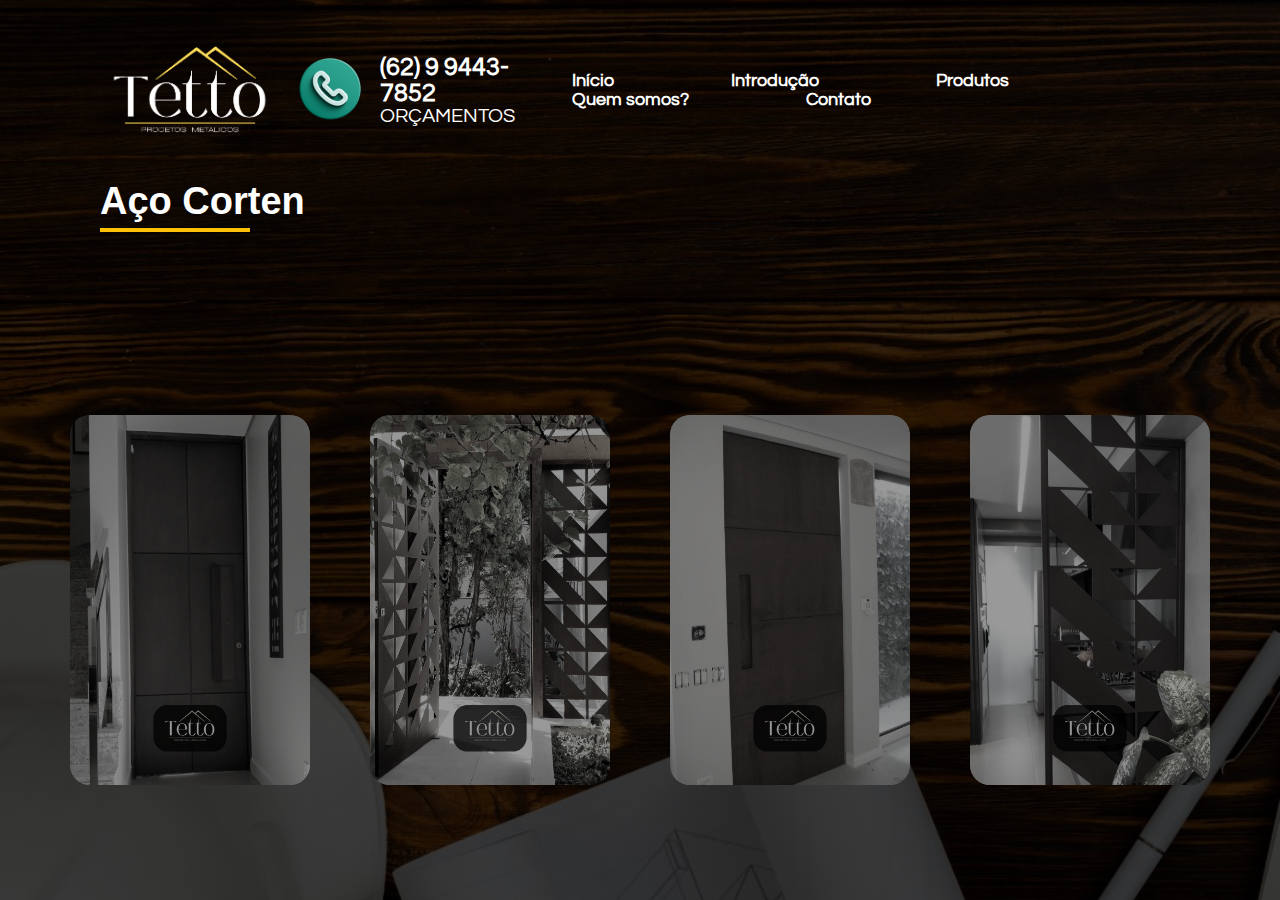
==== products-html/aco-corten.html @ 723a8bae "tetto-final-v0.1" ====
<!DOCTYPE html>
<html lang="pt-br">
<head>
    <meta charset="UTF-8">
    <meta name="viewport" content="width=device-width, initial-scale=1.0">
    <title>Policarbonato | Tetto Projetos</title>
    <link rel="stylesheet" href="../products-css/corte-laser.css">
</head>
<body>
    <header class="animate" style="animation-name: slideInRight;" id="cabecalho">
        <div class="logo">
            <img src="../assets/logo/logo-branca.png" loading="lazy" alt="Tetto Projetos Metálicos">
        </div>
        <div class="contato">
            <a href="https://api.whatsapp.com/send?phone=5562994437852&text=Ol%C3%A1,%20gostaria%20de%20um%20or%C3%A7amento">
                <img src="../assets/icons/whatsapp-icon.png" loading="lazy" alt="WhatsApp">
            </a>
            <div class="contato-info">
                <a href="https://api.whatsapp.com/send?phone=5562994437852&text=Ol%C3%A1,%20gostaria%20de%20um%20or%C3%A7amento"><span>(62) 9 9443-7852</span></a>
                <small>ORÇAMENTOS</small>
            </div>
        </div>
        <nav>
            <a href="../index.html">Início</a>
            <a href="../index.html#specialities">Introdução</a>
            <a href="../index.html#products">Produtos</a>
            <a href="../index.html#about-us">Quem somos?</a>
            <a href="https://api.whatsapp.com/send?phone=5562994437852&text=Ol%C3%A1,%20gostaria%20de%20um%20or%C3%A7amento">Contato</a>
        </nav>
    </header>
    <div class="container">
        <h1>Aço Corten</h1>
        <span class="slider" id="slider1"></span>
        <span class="slider" id="slider2"></span>
        <span class="slider" id="slider3"></span>
        <span class="slider" id="slider4"></span>

        <div class="imgContainer">

           <div class="slide_div" id="slide_1">
            <img src="../assets/products-services/aco-corten/aco-corten-1.jpg" alt="" class="img" id="img1">
            <a href="#slider1" class="button" id="button1"></a>
           </div>
           <div class="slide_div" id="slide_2">
            <img src="../assets/products-services/aco-corten/aco-corten-2.jpg" alt="" class="img" id="img2">
            <a href="#slider2" class="button" id="button2"></a>
           </div>
           <div class="slide_div" id="slide_3">
            <img src="../assets/products-services/aco-corten/aco-corten-3.jpg" alt="" class="img" id="img3">
            <a href="#slider3" class="button" id="button3"></a>
           </div>
           <div class="slide_div" id="slide_4">
            <img src="../assets/products-services/aco-corten/aco-corten-4.jpg" alt="" class="img" id="img4">
            <a href="#slider4" class="button" id="button4"></a>
           </div>
        </div>
    </div>
</body>
</html>
---- products-css/corte-laser.css ----
@import url('https://fonts.googleapis.com/css2?family=Questrial&display=swap');
@import url('https://fonts.cdnfonts.com/css/tt-wellingtons-trl');

html {
    scroll-behavior: smooth;
}

* {
    margin: 0;
    padding: 0;
    box-sizing: border-box;
    font-family: "Questrial", serif;
}

h1, h2, h3, h4 {
    font-family: 'TT Wellingtons Trl', sans-serif;
}

body {
    background: linear-gradient(rgba(0, 0, 0, 0.75), rgba(0, 0, 0, 0.75)), 
                url('../assets/background-image/background-body.jpg');
    background-size: cover;
    background-position: center;
    background-repeat: no-repeat;
    background-attachment: fixed;
    color: white;
}

header {
    display: flex;
    justify-content: space-between;
    align-items: center;
    padding: 0px 50px 0px 100px;
    color: white;
}

.logo {
    display: flex;
    align-items: center;
}

.logo img {
    max-height: 180px;
}

.contato {
    display: flex;
    align-items: center;
}

.contato img {
    height: 100px;
    transition: transform 0.3s ease-in-out, opacity 0.3s ease-in-out;
}

.contato img:hover {
    transform: scale(1.2);
    opacity: 0.8;
}

.contato-info {
    display: flex;
    flex-direction: column;
    align-items: flex-start;
}

.contato-info a {
    text-decoration: none;
}

.contato-info span {
    font-size: 25px;
    font-weight: bold;
    color: #ffffff;
}

.contato-info small {
    font-size: 20px;
    color: #ffffff;
}

nav {
    font-weight: bold;
    gap: 20px;
}

nav a {
    display: inline-block;
    text-decoration: none;
    color: #ffffff;
    font-weight: bold;
    font-size: 18px;
    padding: 0px 57px;
    transition: transform 0.3s ease-in-out, opacity 0.3s ease-in-out, color 0.3s ease-in-out;
}

nav a:hover {
    color: #ffda07;
    transform: scale(1.1);
    opacity: 1;
}

.container {
    width: 100%;
    height: auto;
    display: flex;
    flex-direction: column;
    align-items: flex-start;
    overflow: hidden;
    padding-left: 100px;
}

.container h1 {
    font-size: 38px;
    padding-bottom: 20px;
}

.container h1::after {
    content: "";
    display: block;
    width: 150px;
    height: 4px;
    background-color: #ffc107;
    margin-top: 5px;
}

.container span {
    color: #ffc107;
    font-weight: bold;
}

.imgContainer{
    margin-top: 120px;
    width: 100%;
    height: 600px;
    position: absolute;
    left: 0;
    display: flex;
    justify-content: center;
    align-items: center;
    transition: 1s;
}

.slide_div{
    display: flex;
    align-items: center;
    justify-content: center;
    margin: 0 30px 0 30px;
}

.container img{
    position: relative;
    height: 370px;
    width: 240px;
    filter: saturate(10%);
    transition: 0.7s;
    background-color: rgba(0, 0, 0, 0.4);
    border-radius: 20px;
}

.button{
    position: absolute;
    width: 240px;
    height: 370px;
    transition: 0.7s;
    background-color: rgba(0, 0, 0, 0.4);
    border-radius: 20px;
}

.button:hover{
    background-color: rgba(0, 0, 0, 0.2);
}

#slider1:target ~ .imgContainer #img1,
#slider1:target ~ .imgContainer #button1{
    width: 390px;
    height: 600px;
    background-color: transparent;
    filter: saturate(100%);
}

#slider2:target ~ .imgContainer #img2,
#slider2:target ~ .imgContainer #button2{
    width: 390px;
    height: 600px;
    background-color: transparent;
    filter: saturate(100%);
}

#slider3:target ~ .imgContainer #img3,
#slider3:target ~ .imgContainer #button3{
    width: 390px;
    height: 600px;
    background-color: transparent;
    filter: saturate(100%);
}

#slider4:target ~ .imgContainer #img4,
#slider4:target ~ .imgContainer #button4{
    width: 390px;
    height: 600px;
    background-color: transparent;
    filter: saturate(100%);
}


#slider1:target ~ .imgContainer{
    left: 25%;
}
#slider2:target ~ .imgContainer{
    left: 9%;
}
#slider3:target ~ .imgContainer{
    left: -8%;
}
#slider4:target ~ .imgContainer{
    left: -23%;
}
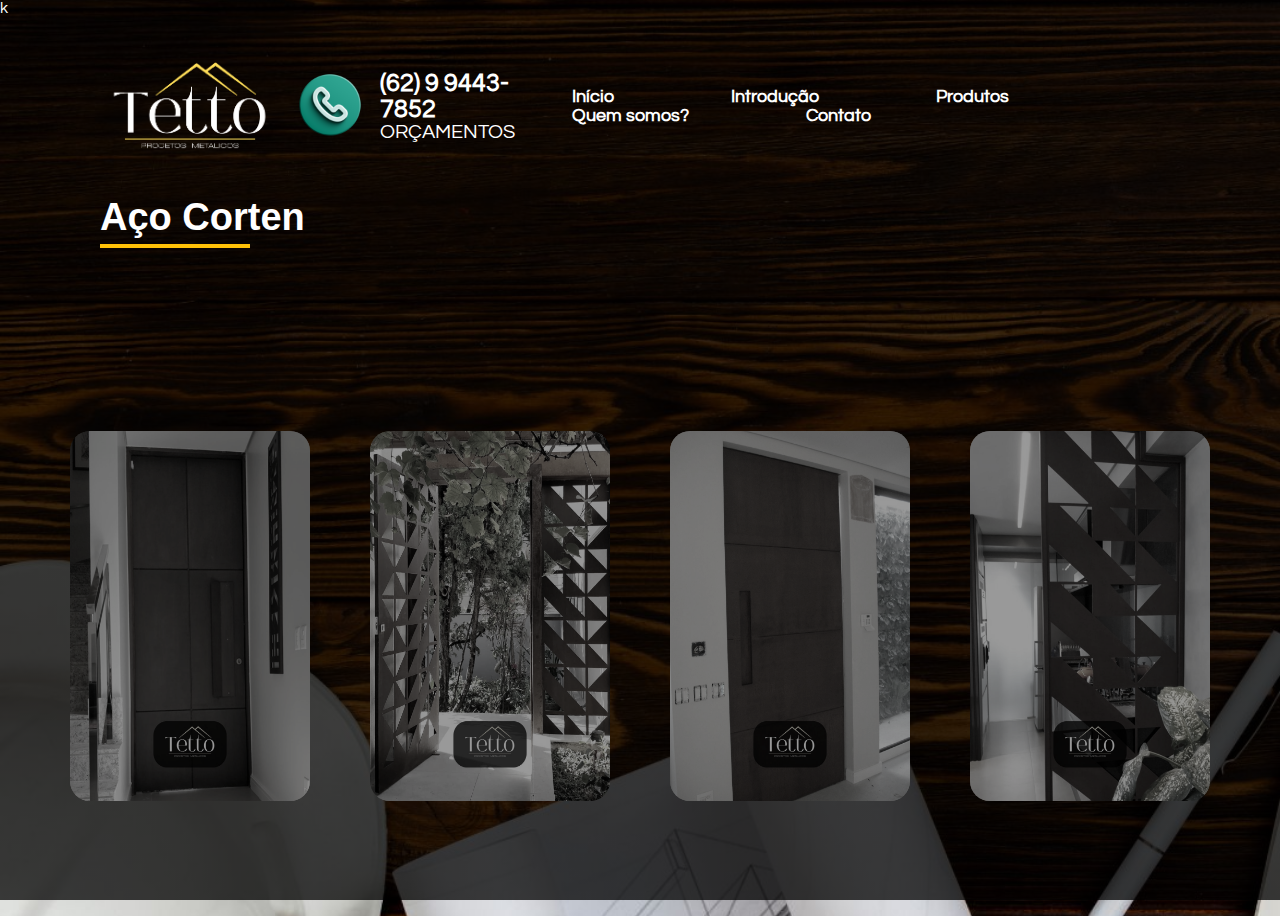
==== commit 11f8c6bd: "alterações finais" ====
--- a/products-html/aco-corten.html
+++ b/products-html/aco-corten.html
@@ -5,6 +5,7 @@
     <meta name="viewport" content="width=device-width, initial-scale=1.0">
     <title>Policarbonato | Tetto Projetos</title>
     <link rel="stylesheet" href="../products-css/corte-laser.css">
+    <link rel="shortcut icon" href="../assets/icons/favicon.ico" type="image/x-icon">k
 </head>
 <body>
     <header class="animate" style="animation-name: slideInRight;" id="cabecalho">
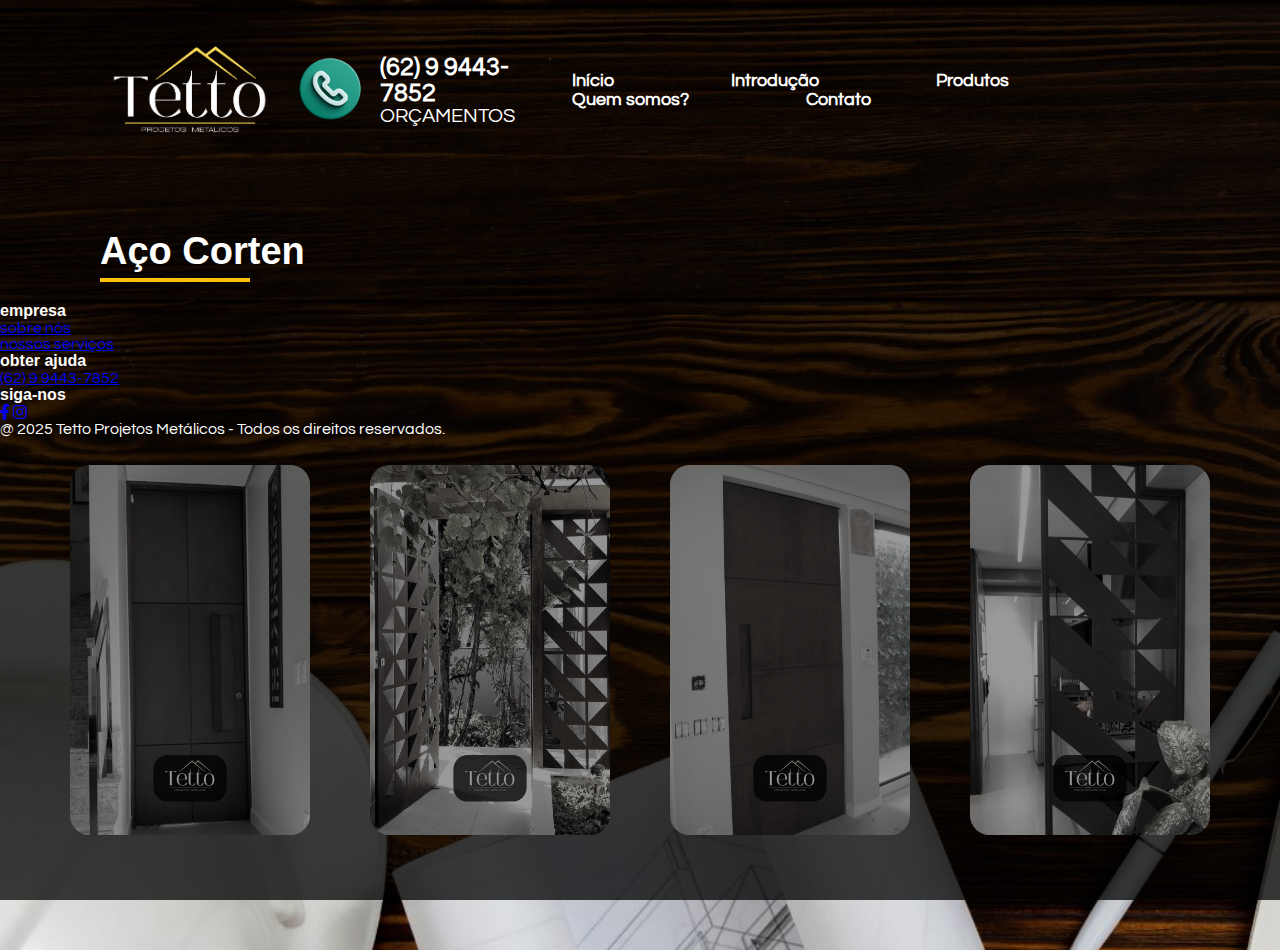
==== commit 9c900ad9: "a" ====
--- a/products-html/aco-corten.html
+++ b/products-html/aco-corten.html
@@ -5,7 +5,12 @@
     <meta name="viewport" content="width=device-width, initial-scale=1.0">
     <title>Policarbonato | Tetto Projetos</title>
     <link rel="stylesheet" href="../products-css/corte-laser.css">
-    <link rel="shortcut icon" href="../assets/icons/favicon.ico" type="image/x-icon">k
+    <link rel="shortcut icon" href="../assets/icons/favicon.ico" type="image/x-icon">
+    <link rel="stylesheet" type="text/css" href="https://cdnjs.cloudflare.com/ajax/libs/font-awesome/5.15.1/css/all.min.css">
+    <link rel="stylesheet" 
+    href="https://cdnjs.cloudflare.com/ajax/libs/font-awesome/6.4.0/css/all.min.css" 
+    integrity="sha512-iecdLmaskl7CVkqkXNQ/ZH/XLlvWZOJyj7Yy7tcenmpD1ypASozpmT/E0iPtmFIB46ZmdtAc9eNBvH0H/ZpiBw==" crossorigin="anonymous" referrerpolicy="no-referrer" 
+    />
 </head>
 <body>
     <header class="animate" style="animation-name: slideInRight;" id="cabecalho">
@@ -56,5 +61,34 @@
            </div>
         </div>
     </div>
+    <footer class="footer">
+        <div class="footer-container">
+            <div class="footer-row">
+                <div class="footer-col">
+                    <h4>empresa</h4>
+                    <ul>
+                        <li><a href="../index.html#about-us">sobre nós</a></li>
+                        <li><a href="../index.html#products">nossos serviços</a></li>
+                    </ul>
+                </div>
+                <div class="footer-col">
+                    <h4>obter ajuda</h4>
+                    <ul>
+                        <li><a href="https://api.whatsapp.com/send?phone=5562994437852&text=Ol%C3%A1,%20gostaria%20de%20um%20or%C3%A7amento" target="_blank">(62) 9 9443-7852</a></li>
+                    </ul>
+                </div>
+                <div class="footer-col">
+                    <h4>siga-nos</h4>
+                    <div class="social-links">
+                        <a href="#" target="_blank"><i class="fab fa-facebook-f"></i></a>
+                        <a href="#" target="_blank"><i class="fab fa-instagram"></i></a>
+                    </div>
+                </div>
+            </div>
+        </div>
+        <div class="footer-copy">
+            <p>@ 2025 Tetto Projetos Metálicos - Todos os direitos reservados.</p>
+        </div>
+   </footer>
 </body>
 </html>--- a/products-css/corte-laser.css
+++ b/products-css/corte-laser.css
@@ -101,6 +101,7 @@
 }
 
 .container {
+    padding-top: 50px;
     width: 100%;
     height: auto;
     display: flex;
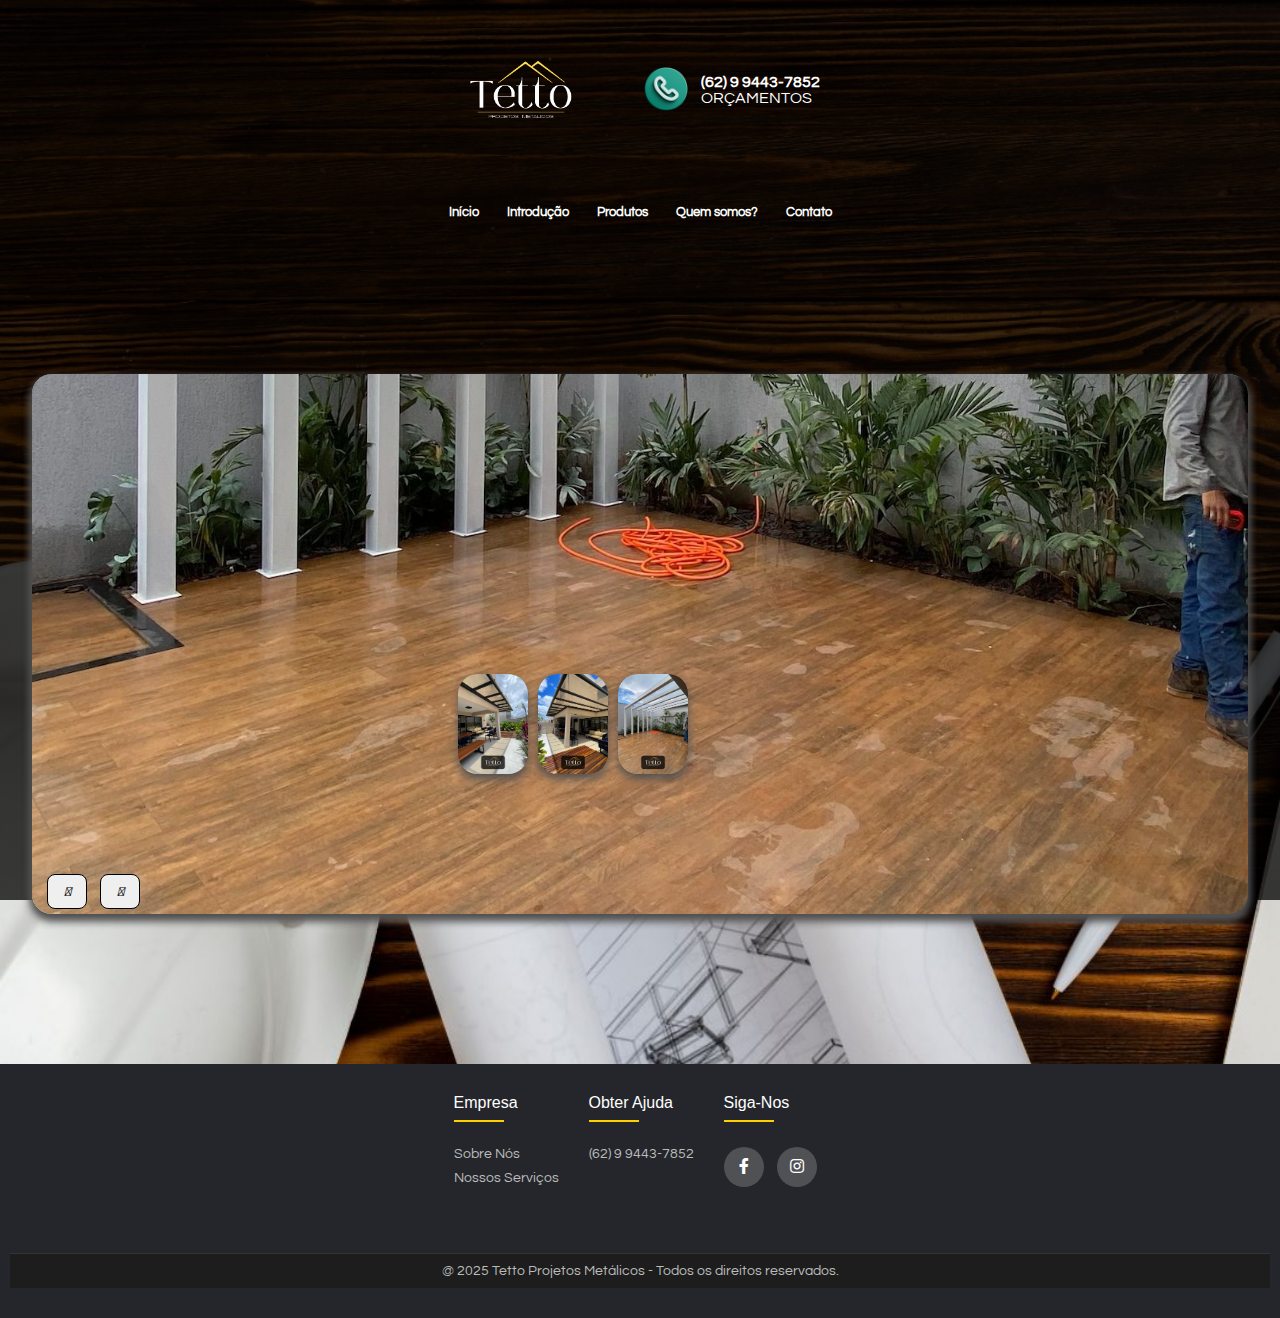
==== commit 41005fd7: "m" ====
--- a/products-html/aco-corten.html
+++ b/products-html/aco-corten.html
@@ -4,7 +4,7 @@
     <meta charset="UTF-8">
     <meta name="viewport" content="width=device-width, initial-scale=1.0">
     <title>Policarbonato | Tetto Projetos</title>
-    <link rel="stylesheet" href="../products-css/corte-laser.css">
+    <link rel="stylesheet" href="../products-css/policarbonato.css">
     <link rel="shortcut icon" href="../assets/icons/favicon.ico" type="image/x-icon">
     <link rel="stylesheet" type="text/css" href="https://cdnjs.cloudflare.com/ajax/libs/font-awesome/5.15.1/css/all.min.css">
     <link rel="stylesheet" 
@@ -14,18 +14,24 @@
 </head>
 <body>
     <header class="animate" style="animation-name: slideInRight;" id="cabecalho">
-        <div class="logo">
-            <img src="../assets/logo/logo-branca.png" loading="lazy" alt="Tetto Projetos Metálicos">
-        </div>
-        <div class="contato">
-            <a href="https://api.whatsapp.com/send?phone=5562994437852&text=Ol%C3%A1,%20gostaria%20de%20um%20or%C3%A7amento">
-                <img src="../assets/icons/whatsapp-icon.png" loading="lazy" alt="WhatsApp">
-            </a>
-            <div class="contato-info">
-                <a href="https://api.whatsapp.com/send?phone=5562994437852&text=Ol%C3%A1,%20gostaria%20de%20um%20or%C3%A7amento"><span>(62) 9 9443-7852</span></a>
-                <small>ORÇAMENTOS</small>
+        <!-- Nova Div: Topo contendo logo, contato e botão -->
+        <div class="top-bar">
+            <div class="logo">
+                <img src="../assets/logo/logo-branca.png" loading="lazy" alt="Tetto Projetos Metálicos">
+            </div>
+            <div class="contato">
+                <a href="https://api.whatsapp.com/send?phone=5562994437852&text=Ol%C3%A1,%20gostaria%20de%20um%20or%C3%A7amento" target="_blank" class="botao-orcamento">
+                    <img src="../assets/icons/whatsapp-icon.png" loading="lazy" alt="WhatsApp">
+                </a>
+                <div class="contato-info">
+                    <a href="https://api.whatsapp.com/send?phone=5562994437852&text=Ol%C3%A1,%20gostaria%20de%20um%20or%C3%A7amento" target="_blank">
+                        <span>(62) 9 9443-7852</span>
+                    </a>
+                    <small>ORÇAMENTOS</small>
+                </div>
             </div>
         </div>
+
         <nav>
             <a href="../index.html">Início</a>
             <a href="../index.html#specialities">Introdução</a>
@@ -34,33 +40,66 @@
             <a href="https://api.whatsapp.com/send?phone=5562994437852&text=Ol%C3%A1,%20gostaria%20de%20um%20or%C3%A7amento">Contato</a>
         </nav>
     </header>
-    <div class="container">
-        <h1>Aço Corten</h1>
-        <span class="slider" id="slider1"></span>
-        <span class="slider" id="slider2"></span>
-        <span class="slider" id="slider3"></span>
-        <span class="slider" id="slider4"></span>
 
-        <div class="imgContainer">
 
-           <div class="slide_div" id="slide_1">
-            <img src="../assets/products-services/aco-corten/aco-corten-1.jpg" alt="" class="img" id="img1">
-            <a href="#slider1" class="button" id="button1"></a>
-           </div>
-           <div class="slide_div" id="slide_2">
-            <img src="../assets/products-services/aco-corten/aco-corten-2.jpg" alt="" class="img" id="img2">
-            <a href="#slider2" class="button" id="button2"></a>
-           </div>
-           <div class="slide_div" id="slide_3">
-            <img src="../assets/products-services/aco-corten/aco-corten-3.jpg" alt="" class="img" id="img3">
-            <a href="#slider3" class="button" id="button3"></a>
-           </div>
-           <div class="slide_div" id="slide_4">
-            <img src="../assets/products-services/aco-corten/aco-corten-4.jpg" alt="" class="img" id="img4">
-            <a href="#slider4" class="button" id="button4"></a>
-           </div>
+    <div class="about-us-container scroll-animate" id="about-us">
+        <div class="about-us-slide">
+            <div class="about-us-item" style="background-image: url(../assets/products-services/policarbonato/policarbonato-1.jpg);">
+                <div class="about-us-content">
+                    <div class="about-us-name">Policarbonato</div>
+                    <div class="about-us-des">
+                        Estrutura metálica a mostra, cobertura em policarbonato alveolar ou compacto, pode ter calha ou não, a depender do projeto.
+                    </div>
+                </div>
+            </div>
+            <div class="about-us-item" style="background-image: url(../assets/products-services/policarbonato/policarbonato-2.jpg);">
+                <div class="about-us-content">
+                    <div class="about-us-name">Policarbonato</div>
+                    <div class="about-us-des">
+                        Estrutura metálica a mostra, cobertura em policarbonato alveolar ou compacto, pode ter calha ou não, a depender do projeto.
+                    </div>
+                </div>
+            </div>
+            <div class="about-us-item" style="background-image: url(../assets/products-services/policarbonato/policarbonato-3.jpg);">
+                <div class="about-us-content">
+                    <div class="about-us-name">Policarbonato</div>
+                    <div class="about-us-des">
+                        Estrutura metálica a mostra, cobertura em policarbonato alveolar ou compacto, pode ter calha ou não, a depender do projeto.
+                    </div>
+                </div>
+            </div>
+            <div class="about-us-item" style="background-image: url(../assets/products-services/policarbonato/policarbonato-1.jpg);">
+                <div class="about-us-content">
+                    <div class="about-us-name">Policarbonato</div>
+                    <div class="about-us-des">
+                        Estrutura metálica a mostra, cobertura em policarbonato alveolar ou compacto, pode ter calha ou não, a depender do projeto.
+                    </div>
+                </div>
+            </div>
+            <div class="about-us-item" style="background-image: url(../assets/products-services/policarbonato/policarbonato-2.jpg);">
+                <div class="about-us-content">
+                    <div class="about-us-name">Policarbonato</div>
+                    <div class="about-us-des">
+                        Estrutura metálica a mostra, cobertura em policarbonato alveolar ou compacto, pode ter calha ou não, a depender do projeto.
+                    </div>
+                </div>
+            </div>
+            <div class="about-us-item" style="background-image: url(../assets/products-services/policarbonato/policarbonato-3.jpg);">
+                <div class="about-us-content">
+                    <div class="about-us-name">Policarbonato</div>
+                    <div class="about-us-des">
+                        Estrutura metálica a mostra, cobertura em policarbonato alveolar ou compacto, pode ter calha ou não, a depender do projeto.
+                    </div>
+                </div>
+            </div>
+        </div>
+        <div class="about-us-button">
+            <button class="about-us-prev"><i class="fa-solid fa-arrow-left"></i></button>
+            <button class="about-us-next"><i class="fa-solid fa-arrow-right"></i></button>
         </div>
     </div>
+    
+
     <footer class="footer">
         <div class="footer-container">
             <div class="footer-row">
@@ -90,5 +129,6 @@
             <p>@ 2025 Tetto Projetos Metálicos - Todos os direitos reservados.</p>
         </div>
    </footer>
+   <script src="../products-js/products.js"></script>
 </body>
 </html>--- a/products-css/policarbonato.css
+++ b/products-css/policarbonato.css
@@ -0,0 +1,517 @@
+@import url('https://fonts.googleapis.com/css2?family=Questrial&display=swap');
+@import url('https://fonts.cdnfonts.com/css/tt-wellingtons-trl');
+
+html {
+    scroll-behavior: smooth;
+}
+
+* {
+    margin: 0;
+    padding: 0;
+    box-sizing: border-box;
+    font-family: "Questrial", serif;
+}
+
+h1, h2, h3, h4 {
+    font-family: 'TT Wellingtons Trl', sans-serif;
+}
+
+body {
+    background: linear-gradient(rgba(0, 0, 0, 0.75), rgba(0, 0, 0, 0.75)), 
+                url('../assets/background-image/background-body.jpg');
+    background-size: cover;
+    background-position: center;
+    background-repeat: no-repeat;
+    background-attachment: fixed;
+    color: white;
+}
+
+header {
+    display: flex;
+    justify-content: space-between;
+    align-items: center;
+    padding: 0px 50px 0px 100px;
+    color: white;
+}
+
+.top-bar {
+    display: flex;
+}
+
+.logo {
+    display: flex;
+    align-items: center;
+}
+
+.logo img {
+    max-height: 180px;
+}
+
+.contato {
+    margin-left: 150px;
+    display: flex;
+    align-items: center;
+}
+
+.contato img {
+    height: 100px;
+    transition: transform 0.3s ease-in-out, opacity 0.3s ease-in-out;
+}
+
+.contato img:hover {
+    transform: scale(1.2);
+    opacity: 0.8;
+}
+
+.contato-info {
+    display: flex;
+    flex-direction: column;
+    align-items: flex-start;
+}
+
+.contato-info a {
+    text-decoration: none;
+}
+
+.contato-info span {
+    font-size: 25px;
+    font-weight: bold;
+    color: #ffffff;
+}
+
+.contato-info small {
+    font-size: 20px;
+    color: #ffffff;
+}
+
+nav {
+    font-weight: bold;
+    gap: 20px;
+}
+
+nav a {
+    display: inline-block;
+    text-decoration: none;
+    color: #ffffff;
+    font-weight: bold;
+    font-size: 18px;
+    padding: 0px 57px;
+    transition: transform 0.3s ease-in-out, opacity 0.3s ease-in-out, color 0.3s ease-in-out;
+}
+
+nav a:hover {
+    color: #ffda07;
+    transform: scale(1.1);
+    opacity: 1;
+}
+
+
+.about-us-container{
+    border-radius: 20px;
+    margin-top: 150px;
+    margin-bottom: 150px;
+    margin-left: auto;
+    margin-right: auto;
+    position: relative;
+    width: 60%;
+    height: 90vh;
+    background: #f5f5f5;
+    box-shadow: 0 5px 10px #dbdbdb3d;
+    scroll-margin-top: 4vh;
+}
+
+.about-us-container .about-us-slide .about-us-item{
+    width: 200px;
+    height: 300px;
+    position: absolute;
+    top: 50%;
+    transform: translate(0, 10%);
+    border-radius: 20px;
+    box-shadow: 0 5px 10px #505050;
+    background-position: 50% 50%;
+    background-size: cover;
+    display: inline-block;
+    transition: 0.5s;
+}
+
+.about-us-slide .about-us-item:nth-child(1),
+.about-us-slide .about-us-item:nth-child(2){
+    top: 0;
+    left: 0;
+    transform: translate(0, 0);
+    border-radius: 20;
+    width: 100%;
+    height: 100%;
+}
+
+
+.about-us-slide .about-us-item:nth-child(3){
+    left: 55%;
+}
+.about-us-slide .about-us-item:nth-child(4){
+    left: calc(55% + 220px);
+}
+.about-us-slide .about-us-item:nth-child(5){
+    left: calc(55% + 440px);
+}
+
+/* here n = 0, 1, 2, 3,... */
+.about-us-slide .about-us-item:nth-child(n + 6){
+    left: calc(55% + 660px);
+    opacity: 0;
+}
+
+.about-us-item .about-us-content{
+    position: absolute;
+    top: 25%;
+    left: 70px;
+    text-align: left;
+    color: #eee;
+    transform: translate(0, -50%);
+    font-family: system-ui;
+    display: none;
+}
+
+
+.about-us-slide .about-us-item:nth-child(2) .about-us-content{
+    display: block;
+}
+
+
+.about-us-content .about-us-name{
+    width: 450px;
+    padding: 10px 10px 10px 20px;
+    border-radius: 30px;
+    font-family: 'TT Wellingtons Trl', sans-serif;
+    font-size: 45px;
+    text-transform: uppercase;
+    font-weight: bold;
+    opacity: 0;
+    animation: animate 1s ease-in-out 1 forwards;
+    background-color: #ffbf00e1;
+}
+
+.about-us-content .about-us-des{
+    width: 500px;
+    padding: 20px 20px 20px 20px;
+    border-radius: 30px;
+    background-color: rgba(248, 248, 248, 0.938);
+    color: black;
+    font-family: "Questrial", serif;
+    font-size: 22px;
+    margin-top: 30px;
+    margin-bottom: 20px;
+    opacity: 0;
+    animation: animate 1s ease-in-out 0.3s 1 forwards;
+}
+
+.about-us-content button{
+    padding: 10px 20px;
+    border: none;
+    cursor: pointer;
+    opacity: 0;
+    animation: animate 1s ease-in-out 0.6s 1 forwards;
+}
+
+
+@keyframes animate {
+    from{
+        opacity: 0;
+        transform: translate(0, 100px);
+        filter: blur(33px);
+    }
+
+    to{
+        opacity: 1;
+        transform: translate(0);
+        filter: blur(0);
+    }
+}
+
+.about-us-button{
+    width: 100%;
+    text-align: center;
+    position: absolute;
+    bottom: 20px;
+}
+
+.about-us-button button{
+    width: 40px;
+    height: 35px;
+    border-radius: 8px;
+    border: none;
+    cursor: pointer;
+    margin: 0 5px;
+    border: 1px solid #000;
+    transition: 0.3s;
+}
+
+.button button:hover{
+    background: #ababab;
+    color: #fff;
+}
+
+.footer-container{
+	max-width: 1170px;
+    margin: auto;
+    margin-bottom: 16px;
+}
+
+.footer-row{
+	display: flex;
+	flex-wrap: wrap;
+    justify-content: center;
+    gap: 250px;
+}
+
+.footer-col ul{
+	list-style: none;
+}
+
+.footer{
+	background-color: #24262b;
+    padding: 50px 0 30px 0;
+}
+
+.footer-col {
+    display: flex;
+    flex-direction: column;
+    justify-content: flex-start;
+    align-items: flex-start;
+}
+
+.footer-col h4{
+	font-size: 18px;
+	color: #ffffff;
+	text-transform: capitalize;
+	margin-bottom: 35px;
+	font-weight: 500;
+	position: relative;
+}
+
+.footer-col h4::before{
+	content: '';
+	position: absolute;
+	left:0;
+	bottom: -10px;
+	background-color: #ffd000;
+	height: 2px;
+	box-sizing: border-box;
+	width: 50px;
+}
+
+.footer-col ul li:not(:last-child){
+	margin-bottom: 10px;
+}
+
+.footer-col ul li a{
+	font-size: 16px;
+	text-transform: capitalize;
+	color: #ffffff;
+	text-decoration: none;
+	font-weight: 300;
+	color: #bbbbbb;
+	display: block;
+	transition: all 0.3s ease;
+}
+
+.footer-col ul li a:hover{
+	color: #ffffff;
+	padding-left: 8px;
+}
+
+.footer-col .social-links a{
+	display: inline-block;
+	height: 40px;
+	width: 40px;
+	background-color: rgba(255,255,255,0.2);
+	margin:0 10px 10px 0;
+	text-align: center;
+	line-height: 40px;
+	border-radius: 50%;
+	color: #ffffff;
+	transition: all 0.5s ease;
+}
+.footer-col .social-links a:hover{
+	color: #24262b;
+	background-color: #ffffff;
+}
+
+.footer-copy {
+    background-color: #1d1d1d;
+    padding: 10px 0;
+    text-align: center;
+    color: #bbbbbb;
+    font-size: 14px;
+    font-weight: 300;
+    border-top: 1px solid rgba(255, 255, 255, 0.1);
+    margin-top: 40px;
+}
+
+.footer-copy p {
+    margin: 0px;
+}
+
+
+/* Mobile.css - Estilos para telas menores */
+@media screen and (max-width: 1300px) {
+    html {
+        scroll-behavior: smooth;
+        touch-action: pan-y;
+    }
+
+    body {
+        width: 100%;
+        display: flex;
+        flex-direction: column;
+        justify-content: center;
+        align-items: center;
+        text-align: center;
+        margin: 0;
+        padding: 0;
+    }
+
+    header {
+        padding: 0;
+        flex-direction: column;
+        align-items: center;
+        max-width: 95%;
+        margin-top: 30px;
+    }
+    
+    .top-bar {
+        display: flex;
+        margin-bottom: 50px;
+    }
+
+    .logo img {
+        margin-right: 50px;
+        max-height: 120px;
+    }
+    
+    .contato img {
+        height: 70px;
+    }
+
+    .contato {
+        padding: 0;
+        margin: 0;
+        flex-direction: row;
+    }
+    
+    .contato-info span, .contato-info small {
+        font-size: 16px;
+    }
+    
+    nav {
+        max-width: 100%;
+        display: flex;
+        flex-direction: row;
+        flex-wrap: wrap;
+        gap: 18px;
+    }
+
+    nav a {
+        padding: 5px;
+        font-size: 13px;
+    }
+ 
+    .about-us-container {
+        height: 60vh;
+        width: 95%;
+    }
+
+    .about-us-item .about-us-content{
+        top: 30%;
+        left: 20px;
+    }
+    
+    .about-us-container .about-us-slide .about-us-item{
+        width: 70px;
+        height: 100px;
+        position: absolute;
+        top: 50%;
+        transform: translate(0, 30%);
+        border-radius: 20px;
+        box-shadow: 0 5px 10px #505050;
+        background-position: 70% 70%;
+        background-size: cover;
+        display: inline-block;
+        transition: 0.5s;
+    }
+    
+    .about-us-slide .about-us-item:nth-child(1),
+    .about-us-slide .about-us-item:nth-child(2){
+        top: 0;
+        left: 0;
+        transform: translate(0, 0);
+        border-radius: 20;
+        width: 100%;
+        height: 100%;
+    }
+    
+    
+    .about-us-slide .about-us-item:nth-child(3){
+        left: 35%;
+    }
+    .about-us-slide .about-us-item:nth-child(4){
+        left: calc(35% + 80px);
+    }
+    .about-us-slide .about-us-item:nth-child(5){
+        left: calc(35% + 160px);
+    }
+
+    .about-us-slide .about-us-item:nth-child(n + 6){
+        left: calc(35% + 160px);
+        opacity: 0;
+    }
+
+    .about-us-content .about-us-name{
+        width: 270px;
+        font-size: 25px;
+    }
+    
+    .about-us-content .about-us-des{
+        width: 300px;
+        font-size: 11px;
+        margin-top: 10px;
+    }
+
+    .about-us-button{
+        width: 100%;
+        text-align: left;
+        position: absolute;
+        bottom: 5px;
+        left: 10px;
+    }
+
+    .footer {
+        display: flex;
+        flex-direction: column;
+        width: 100%;
+        padding: 30px 10px;
+    }
+    
+    .footer-row {
+        flex-direction: row;
+        gap: 30px;
+        text-align: center;
+    }
+    
+    .footer-container {
+        max-width: 100%;
+    }
+    
+    .footer-col h4 {
+        font-size: 16px;
+    }
+    
+    .footer-col ul {
+        text-align: left;
+    }
+
+    .footer-col ul li a {
+        font-size: 14px;
+    }
+    
+}
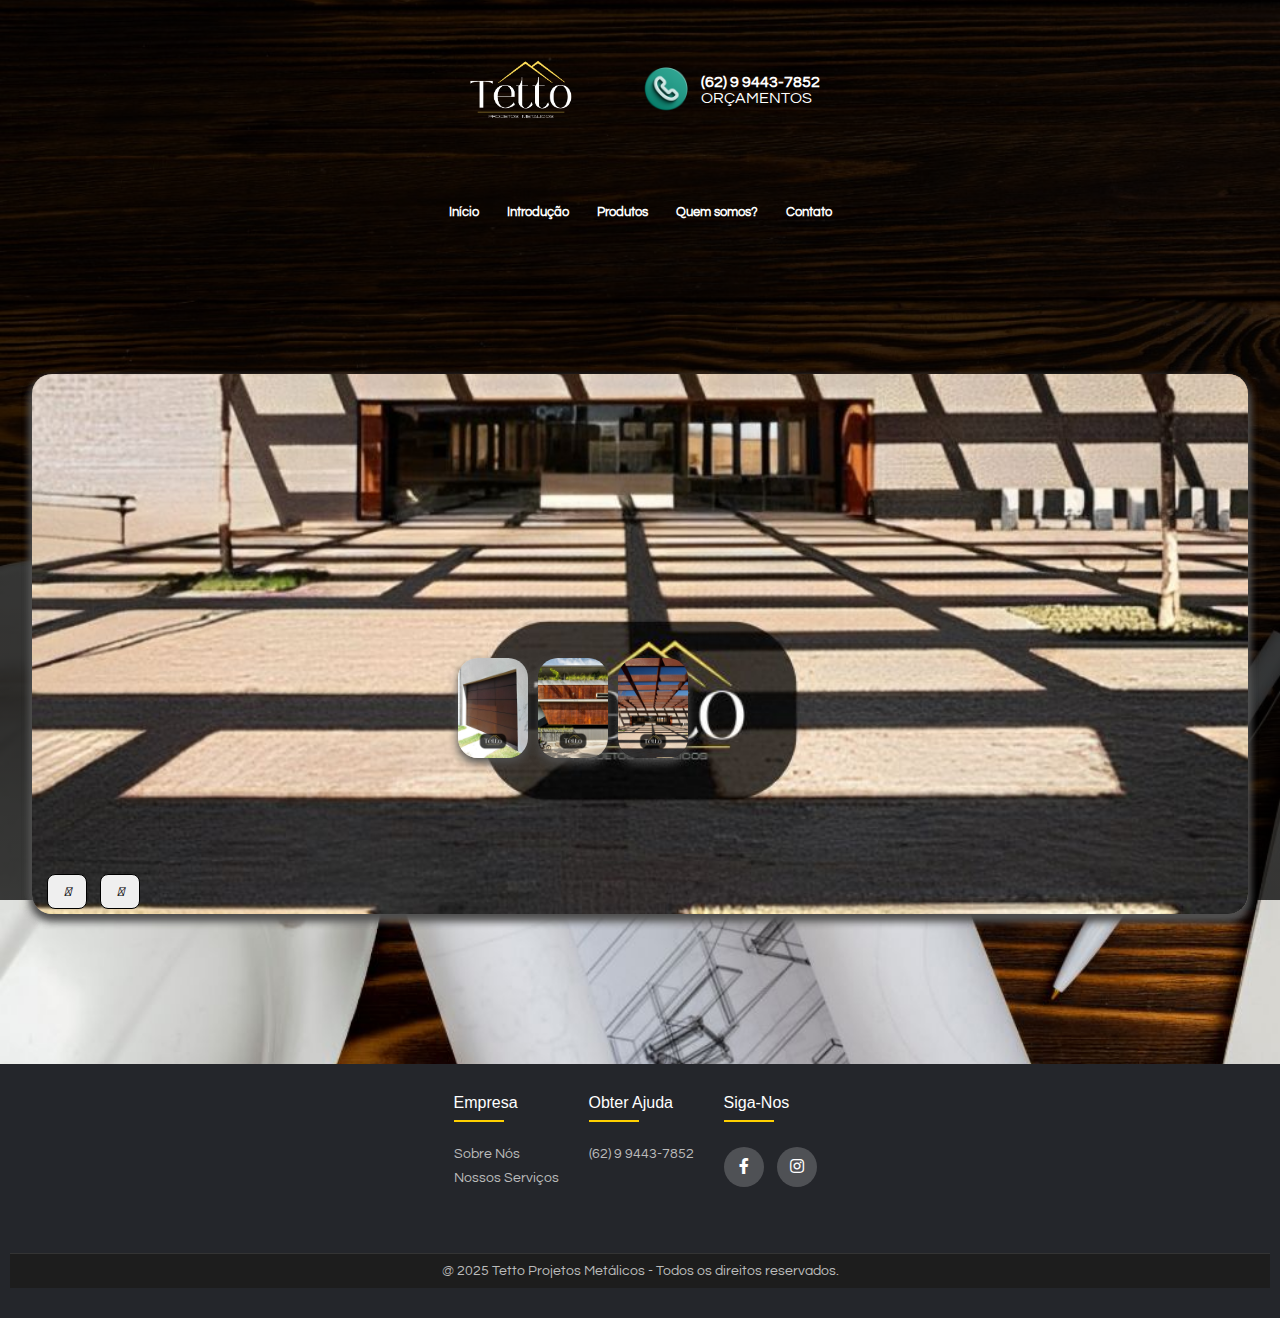
==== commit 0a61b3cc: "m" ====
--- a/products-html/aco-corten.html
+++ b/products-html/aco-corten.html
@@ -3,8 +3,8 @@
 <head>
     <meta charset="UTF-8">
     <meta name="viewport" content="width=device-width, initial-scale=1.0">
-    <title>Policarbonato | Tetto Projetos</title>
-    <link rel="stylesheet" href="../products-css/policarbonato.css">
+    <title>Aço Corten | Tetto Projetos</title>
+    <link rel="stylesheet" href="../products-css/aco-corten.css">
     <link rel="shortcut icon" href="../assets/icons/favicon.ico" type="image/x-icon">
     <link rel="stylesheet" type="text/css" href="https://cdnjs.cloudflare.com/ajax/libs/font-awesome/5.15.1/css/all.min.css">
     <link rel="stylesheet" 
@@ -44,51 +44,51 @@
 
     <div class="about-us-container scroll-animate" id="about-us">
         <div class="about-us-slide">
-            <div class="about-us-item" style="background-image: url(../assets/products-services/policarbonato/policarbonato-1.jpg);">
+            <div class="about-us-item" style="background-image: url(../assets/products-services/aco-corten/aco-corten-1.jpg);">
                 <div class="about-us-content">
-                    <div class="about-us-name">Policarbonato</div>
+                    <div class="about-us-name">Aço Corten</div>
                     <div class="about-us-des">
-                        Estrutura metálica a mostra, cobertura em policarbonato alveolar ou compacto, pode ter calha ou não, a depender do projeto.
+                        Aço Corten de alta resistência, acabamento oxidado de forma controlada, pode ser utilizado em fachadas, mobiliário e elementos decorativos, com ou sem proteção adicional, a depender do projeto.
                     </div>
                 </div>
             </div>
-            <div class="about-us-item" style="background-image: url(../assets/products-services/policarbonato/policarbonato-2.jpg);">
+            <div class="about-us-item" style="background-image: url(../assets/products-services/aco-corten/aco-corten-2.jpg);">
                 <div class="about-us-content">
-                    <div class="about-us-name">Policarbonato</div>
+                    <div class="about-us-name">Aço Corten</div>
                     <div class="about-us-des">
-                        Estrutura metálica a mostra, cobertura em policarbonato alveolar ou compacto, pode ter calha ou não, a depender do projeto.
+                        Aço Corten de alta resistência, acabamento oxidado de forma controlada, pode ser utilizado em fachadas, mobiliário e elementos decorativos, com ou sem proteção adicional, a depender do projeto.
                     </div>
                 </div>
             </div>
-            <div class="about-us-item" style="background-image: url(../assets/products-services/policarbonato/policarbonato-3.jpg);">
+            <div class="about-us-item" style="background-image: url(../assets/products-services/aco-corten/aco-corten-3.jpg);">
                 <div class="about-us-content">
-                    <div class="about-us-name">Policarbonato</div>
+                    <div class="about-us-name">Aço Corten</div>
                     <div class="about-us-des">
-                        Estrutura metálica a mostra, cobertura em policarbonato alveolar ou compacto, pode ter calha ou não, a depender do projeto.
+                        Aço Corten de alta resistência, acabamento oxidado de forma controlada, pode ser utilizado em fachadas, mobiliário e elementos decorativos, com ou sem proteção adicional, a depender do projeto.
                     </div>
                 </div>
             </div>
-            <div class="about-us-item" style="background-image: url(../assets/products-services/policarbonato/policarbonato-1.jpg);">
+            <div class="about-us-item" style="background-image: url(../assets/products-services/aco-corten/aco-corten-1.jpg);">
                 <div class="about-us-content">
-                    <div class="about-us-name">Policarbonato</div>
+                    <div class="about-us-name">Aço Corten</div>
                     <div class="about-us-des">
-                        Estrutura metálica a mostra, cobertura em policarbonato alveolar ou compacto, pode ter calha ou não, a depender do projeto.
+                        Aço Corten de alta resistência, acabamento oxidado de forma controlada, pode ser utilizado em fachadas, mobiliário e elementos decorativos, com ou sem proteção adicional, a depender do projeto.
                     </div>
                 </div>
             </div>
-            <div class="about-us-item" style="background-image: url(../assets/products-services/policarbonato/policarbonato-2.jpg);">
+            <div class="about-us-item" style="background-image: url(../assets/products-services/aco-corten/aco-corten-2.jpg);">
                 <div class="about-us-content">
-                    <div class="about-us-name">Policarbonato</div>
+                    <div class="about-us-name">Aço Corten</div>
                     <div class="about-us-des">
-                        Estrutura metálica a mostra, cobertura em policarbonato alveolar ou compacto, pode ter calha ou não, a depender do projeto.
+                        Aço Corten de alta resistência, acabamento oxidado de forma controlada, pode ser utilizado em fachadas, mobiliário e elementos decorativos, com ou sem proteção adicional, a depender do projeto.
                     </div>
                 </div>
             </div>
-            <div class="about-us-item" style="background-image: url(../assets/products-services/policarbonato/policarbonato-3.jpg);">
+            <div class="about-us-item" style="background-image: url(../assets/products-services/aco-corten/aco-corten-3.jpg);">
                 <div class="about-us-content">
-                    <div class="about-us-name">Policarbonato</div>
+                    <div class="about-us-name">Aço Corten</div>
                     <div class="about-us-des">
-                        Estrutura metálica a mostra, cobertura em policarbonato alveolar ou compacto, pode ter calha ou não, a depender do projeto.
+                        Aço Corten de alta resistência, acabamento oxidado de forma controlada, pode ser utilizado em fachadas, mobiliário e elementos decorativos, com ou sem proteção adicional, a depender do projeto.
                     </div>
                 </div>
             </div>
--- a/products-css/aco-corten.css
+++ b/products-css/aco-corten.css
@@ -0,0 +1,516 @@
+@import url('https://fonts.googleapis.com/css2?family=Questrial&display=swap');
+@import url('https://fonts.cdnfonts.com/css/tt-wellingtons-trl');
+
+html {
+    scroll-behavior: smooth;
+}
+
+* {
+    margin: 0;
+    padding: 0;
+    box-sizing: border-box;
+    font-family: "Questrial", serif;
+}
+
+h1, h2, h3, h4 {
+    font-family: 'TT Wellingtons Trl', sans-serif;
+}
+
+body {
+    background: linear-gradient(rgba(0, 0, 0, 0.75), rgba(0, 0, 0, 0.75)), 
+                url('../assets/background-image/background-body.jpg');
+    background-size: cover;
+    background-position: center;
+    background-repeat: no-repeat;
+    background-attachment: fixed;
+    color: white;
+}
+
+header {
+    display: flex;
+    justify-content: space-between;
+    align-items: center;
+    padding: 0px 50px 0px 100px;
+    color: white;
+}
+
+.top-bar {
+    display: flex;
+}
+
+.logo {
+    display: flex;
+    align-items: center;
+}
+
+.logo img {
+    max-height: 180px;
+}
+
+.contato {
+    margin-left: 150px;
+    display: flex;
+    align-items: center;
+}
+
+.contato img {
+    height: 100px;
+    transition: transform 0.3s ease-in-out, opacity 0.3s ease-in-out;
+}
+
+.contato img:hover {
+    transform: scale(1.2);
+    opacity: 0.8;
+}
+
+.contato-info {
+    display: flex;
+    flex-direction: column;
+    align-items: flex-start;
+}
+
+.contato-info a {
+    text-decoration: none;
+}
+
+.contato-info span {
+    font-size: 25px;
+    font-weight: bold;
+    color: #ffffff;
+}
+
+.contato-info small {
+    font-size: 20px;
+    color: #ffffff;
+}
+
+nav {
+    font-weight: bold;
+    gap: 20px;
+}
+
+nav a {
+    display: inline-block;
+    text-decoration: none;
+    color: #ffffff;
+    font-weight: bold;
+    font-size: 18px;
+    padding: 0px 57px;
+    transition: transform 0.3s ease-in-out, opacity 0.3s ease-in-out, color 0.3s ease-in-out;
+}
+
+nav a:hover {
+    color: #ffda07;
+    transform: scale(1.1);
+    opacity: 1;
+}
+
+
+.about-us-container{
+    border-radius: 20px;
+    margin-top: 150px;
+    margin-bottom: 150px;
+    margin-left: auto;
+    margin-right: auto;
+    position: relative;
+    width: 50%;
+    height: 90vh;
+    background: #f5f5f5;
+    box-shadow: 0 5px 10px #dbdbdb3d;
+    scroll-margin-top: 4vh;
+}
+
+.about-us-container .about-us-slide .about-us-item{
+    width: 200px;
+    height: 300px;
+    position: absolute;
+    top: 50%;
+    transform: translate(0, 10%);
+    border-radius: 20px;
+    box-shadow: 0 5px 10px #505050;
+    background-position: 50% 50%;
+    background-size: cover;
+    display: inline-block;
+    transition: 0.5s;
+}
+
+.about-us-slide .about-us-item:nth-child(1),
+.about-us-slide .about-us-item:nth-child(2){
+    top: 0;
+    left: 0;
+    transform: translate(0, 0);
+    border-radius: 20;
+    width: 100%;
+    height: 100%;
+}
+
+.about-us-slide .about-us-item:nth-child(3){
+    left: 65%;
+}
+.about-us-slide .about-us-item:nth-child(4){
+    left: calc(65% + 220px);
+}
+.about-us-slide .about-us-item:nth-child(5){
+    left: calc(65% + 440px);
+}
+
+/* here n = 0, 1, 2, 3,... */
+.about-us-slide .about-us-item:nth-child(n + 6){
+    left: calc(55% + 660px);
+    opacity: 0;
+}
+
+.about-us-item .about-us-content{
+    position: absolute;
+    top: 25%;
+    left: 70px;
+    text-align: left;
+    color: #eee;
+    transform: translate(0, -50%);
+    font-family: system-ui;
+    display: none;
+}
+
+
+.about-us-slide .about-us-item:nth-child(2) .about-us-content{
+    display: block;
+}
+
+
+.about-us-content .about-us-name{
+    width: 290px;
+    padding: 10px 10px 10px 20px;
+    border-radius: 30px;
+    font-family: 'TT Wellingtons Trl', sans-serif;
+    font-size: 35px;
+    text-transform: uppercase;
+    font-weight: bold;
+    opacity: 0;
+    animation: animate 1s ease-in-out 1 forwards;
+    background-color: #ffbf00e1;
+}
+
+.about-us-content .about-us-des{
+    width: 500px;
+    padding: 20px 20px 20px 20px;
+    border-radius: 30px;
+    background-color: rgba(248, 248, 248, 0.938);
+    color: black;
+    font-family: "Questrial", serif;
+    font-size: 22px;
+    margin-top: 30px;
+    margin-bottom: 20px;
+    opacity: 0;
+    animation: animate 1s ease-in-out 0.3s 1 forwards;
+}
+
+.about-us-content button{
+    padding: 10px 20px;
+    border: none;
+    cursor: pointer;
+    opacity: 0;
+    animation: animate 1s ease-in-out 0.6s 1 forwards;
+}
+
+
+@keyframes animate {
+    from{
+        opacity: 0;
+        transform: translate(0, 100px);
+        filter: blur(33px);
+    }
+
+    to{
+        opacity: 1;
+        transform: translate(0);
+        filter: blur(0);
+    }
+}
+
+.about-us-button{
+    width: 100%;
+    text-align: center;
+    position: absolute;
+    bottom: 20px;
+}
+
+.about-us-button button{
+    width: 40px;
+    height: 35px;
+    border-radius: 8px;
+    border: none;
+    cursor: pointer;
+    margin: 0 5px;
+    border: 1px solid #000;
+    transition: 0.3s;
+}
+
+.button button:hover{
+    background: #ababab;
+    color: #fff;
+}
+
+.footer-container{
+	max-width: 1170px;
+    margin: auto;
+    margin-bottom: 16px;
+}
+
+.footer-row{
+	display: flex;
+	flex-wrap: wrap;
+    justify-content: center;
+    gap: 250px;
+}
+
+.footer-col ul{
+	list-style: none;
+}
+
+.footer{
+	background-color: #24262b;
+    padding: 50px 0 30px 0;
+}
+
+.footer-col {
+    display: flex;
+    flex-direction: column;
+    justify-content: flex-start;
+    align-items: flex-start;
+}
+
+.footer-col h4{
+	font-size: 18px;
+	color: #ffffff;
+	text-transform: capitalize;
+	margin-bottom: 35px;
+	font-weight: 500;
+	position: relative;
+}
+
+.footer-col h4::before{
+	content: '';
+	position: absolute;
+	left:0;
+	bottom: -10px;
+	background-color: #ffd000;
+	height: 2px;
+	box-sizing: border-box;
+	width: 50px;
+}
+
+.footer-col ul li:not(:last-child){
+	margin-bottom: 10px;
+}
+
+.footer-col ul li a{
+	font-size: 16px;
+	text-transform: capitalize;
+	color: #ffffff;
+	text-decoration: none;
+	font-weight: 300;
+	color: #bbbbbb;
+	display: block;
+	transition: all 0.3s ease;
+}
+
+.footer-col ul li a:hover{
+	color: #ffffff;
+	padding-left: 8px;
+}
+
+.footer-col .social-links a{
+	display: inline-block;
+	height: 40px;
+	width: 40px;
+	background-color: rgba(255,255,255,0.2);
+	margin:0 10px 10px 0;
+	text-align: center;
+	line-height: 40px;
+	border-radius: 50%;
+	color: #ffffff;
+	transition: all 0.5s ease;
+}
+.footer-col .social-links a:hover{
+	color: #24262b;
+	background-color: #ffffff;
+}
+
+.footer-copy {
+    background-color: #1d1d1d;
+    padding: 10px 0;
+    text-align: center;
+    color: #bbbbbb;
+    font-size: 14px;
+    font-weight: 300;
+    border-top: 1px solid rgba(255, 255, 255, 0.1);
+    margin-top: 40px;
+}
+
+.footer-copy p {
+    margin: 0px;
+}
+
+
+/* Mobile.css - Estilos para telas menores */
+@media screen and (max-width: 1300px) {
+    html {
+        scroll-behavior: smooth;
+        touch-action: pan-y;
+    }
+
+    body {
+        width: 100%;
+        display: flex;
+        flex-direction: column;
+        justify-content: center;
+        align-items: center;
+        text-align: center;
+        margin: 0;
+        padding: 0;
+    }
+
+    header {
+        padding: 0;
+        flex-direction: column;
+        align-items: center;
+        max-width: 95%;
+        margin-top: 30px;
+    }
+    
+    .top-bar {
+        display: flex;
+        margin-bottom: 50px;
+    }
+
+    .logo img {
+        margin-right: 50px;
+        max-height: 120px;
+    }
+    
+    .contato img {
+        height: 70px;
+    }
+
+    .contato {
+        padding: 0;
+        margin: 0;
+        flex-direction: row;
+    }
+    
+    .contato-info span, .contato-info small {
+        font-size: 16px;
+    }
+    
+    nav {
+        max-width: 100%;
+        display: flex;
+        flex-direction: row;
+        flex-wrap: wrap;
+        gap: 18px;
+    }
+
+    nav a {
+        padding: 5px;
+        font-size: 13px;
+    }
+ 
+    .about-us-container {
+        height: 60vh;
+        width: 95%;
+    }
+
+    .about-us-item .about-us-content{
+        top: 30%;
+        left: 20px;
+    }
+    
+    .about-us-container .about-us-slide .about-us-item{
+        width: 70px;
+        height: 100px;
+        position: absolute;
+        top: 47%;
+        transform: translate(0, 30%);
+        border-radius: 20px;
+        box-shadow: 0 5px 10px #505050;
+        background-position: 50% 100%;
+        background-size: cover;
+        display: inline-block;
+        transition: 0.5s;
+    }
+    
+    .about-us-slide .about-us-item:nth-child(1),
+    .about-us-slide .about-us-item:nth-child(2){
+        top: 0;
+        left: 0;
+        transform: translate(0, 0);
+        border-radius: 20;
+        width: 100%;
+        height: 100%;
+    }
+    
+    
+    .about-us-slide .about-us-item:nth-child(3){
+        left: 35%;
+    }
+    .about-us-slide .about-us-item:nth-child(4){
+        left: calc(35% + 80px);
+    }
+    .about-us-slide .about-us-item:nth-child(5){
+        left: calc(35% + 160px);
+    }
+
+    .about-us-slide .about-us-item:nth-child(n + 6){
+        left: calc(35% + 160px);
+        opacity: 0;
+    }
+
+    .about-us-content .about-us-name{
+        width: 180px;
+        font-size: 20px;
+    }
+    
+    .about-us-content .about-us-des{
+        width: 300px;
+        font-size: 11px;
+        margin-top: 10px;
+    }
+
+    .about-us-button{
+        width: 100%;
+        text-align: left;
+        position: absolute;
+        bottom: 5px;
+        left: 10px;
+    }
+
+    .footer {
+        display: flex;
+        flex-direction: column;
+        width: 100%;
+        padding: 30px 10px;
+    }
+    
+    .footer-row {
+        flex-direction: row;
+        gap: 30px;
+        text-align: center;
+    }
+    
+    .footer-container {
+        max-width: 100%;
+    }
+    
+    .footer-col h4 {
+        font-size: 16px;
+    }
+    
+    .footer-col ul {
+        text-align: left;
+    }
+
+    .footer-col ul li a {
+        font-size: 14px;
+    }
+    
+}
